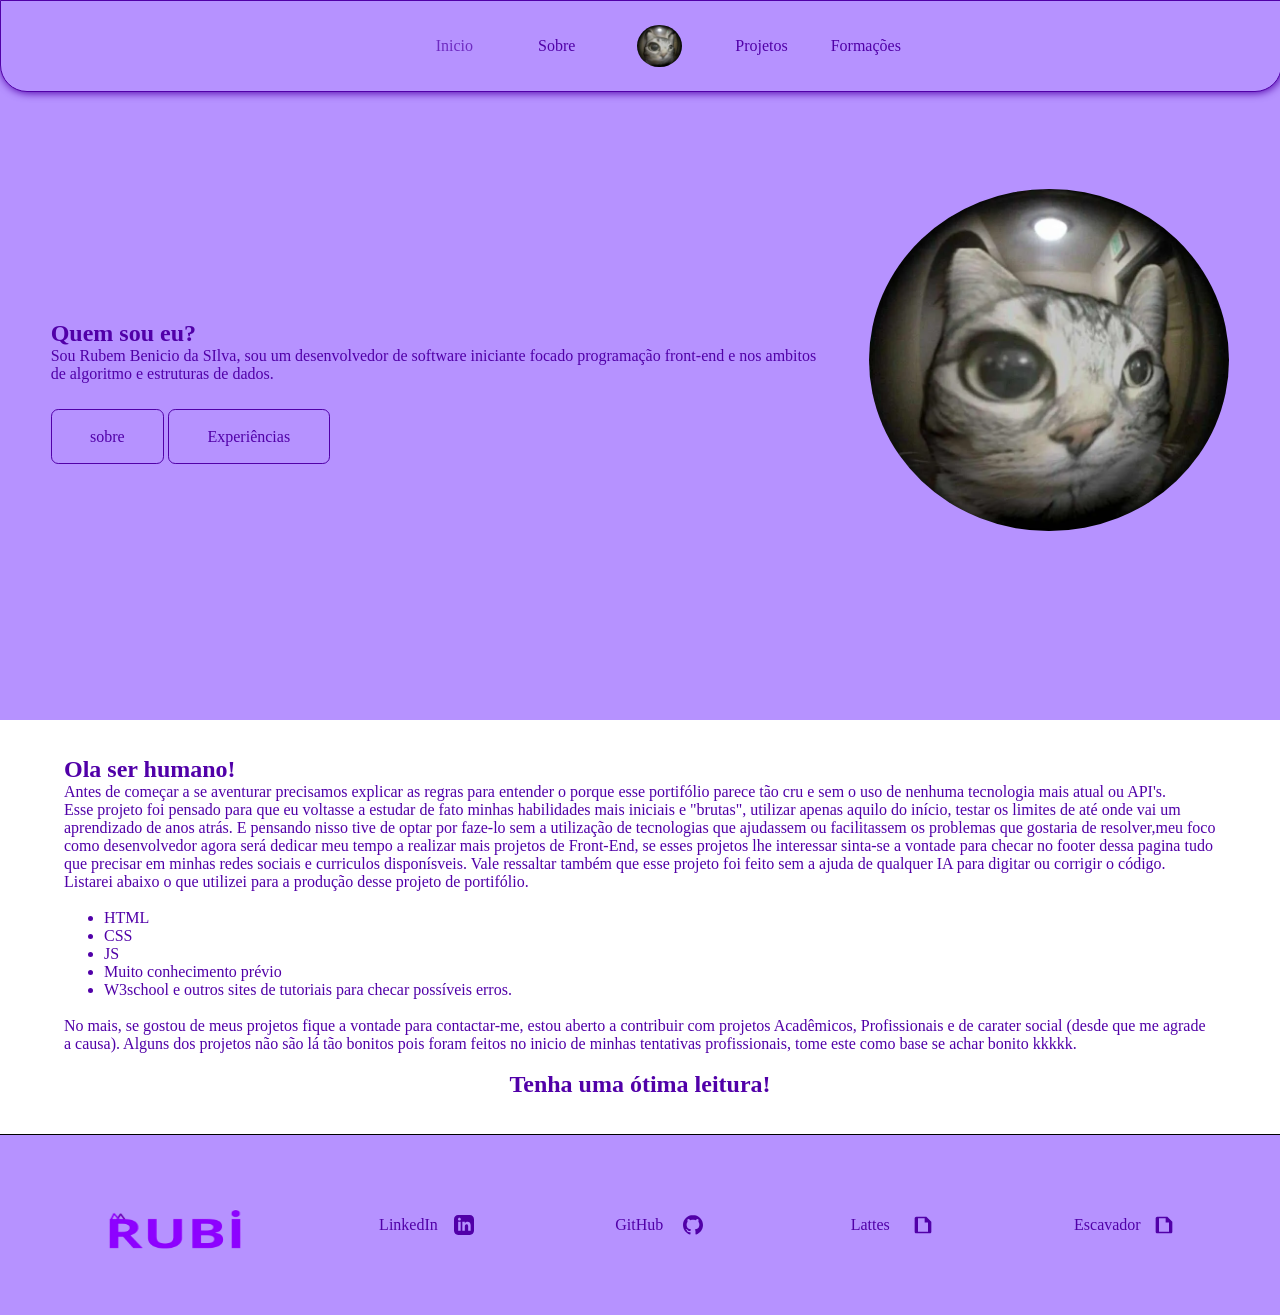
==== src/index.html @ ab5096b2 "Portifólio; V1" ====
<!DOCTYPE html>
<html lang="pt-br">

<head>
    <meta charset="UTF-8">
    <meta name="viewport" content="width=device-width, initial-scale=1.0">
    <title>Rubi - Inicio</title>
    <link rel="stylesheet" href="style.css">
    <link rel="shortcut icon" href="/assets/3fc21e823c2abfa0efb5ecb2fb145444.jpg" type="image/x-icon">
    <script src="../src/components/nav.js"></script>
    <script src="/src/components/footer.js" defer></script>
</head>

<body>
    <nav-bar></nav-bar>
    <main>
        <section class="primeiroContainer">
            <div>
                <h2>Quem sou eu?</h2>
                <p>Sou Rubem Benicio da SIlva, sou um desenvolvedor de software iniciante focado programação front-end e
                    nos ambitos de algoritmo e estruturas de dados.</p>
                <div class="botoesIniciais">
                    <a href="">sobre</a>
                    <a href="">Experiências</a>
                </div>
            </div>
            <img src="/assets/3fc21e823c2abfa0efb5ecb2fb145444.jpg" alt="">
        </section>
        <section class="segundoContainer">
            <div class="">
                <h2>Ola ser humano!</h2>
                <p>Antes de começar a se aventurar precisamos explicar as regras para entender o porque esse portifólio parece
                tão
                cru e sem o uso de nenhuma tecnologia mais atual ou API's.
            </p>
            <p>Esse projeto foi pensado para que eu voltasse a estudar de fato minhas habilidades mais iniciais e "brutas", utilizar apenas aquilo do início, testar os limites de até onde vai um aprendizado de anos atrás. E pensando nisso tive de optar por faze-lo sem a utilização de tecnologias que ajudassem ou facilitassem os problemas que gostaria de resolver,meu foco como desenvolvedor agora será dedicar meu tempo a realizar mais projetos de Front-End, se esses projetos lhe interessar sinta-se a vontade para checar no footer dessa pagina tudo que precisar em minhas redes sociais e curriculos disponísveis. Vale ressaltar também que esse projeto foi feito sem a ajuda de qualquer IA para digitar ou corrigir o código. Listarei abaixo o que utilizei para a produção desse projeto de portifólio.</p>
            <br>
            <ul>
                <li>HTML</li>
                <li>CSS</li>
                <li>JS</li>
                <li>Muito conhecimento prévio</li>
                <li>W3school e outros sites de tutoriais para checar possíveis erros.</li>

            </ul>
            <br>
            <p>No mais, se gostou de meus projetos fique a vontade para contactar-me, estou aberto a contribuir com projetos Acadêmicos, Profissionais e de carater social (desde que me agrade a causa). Alguns dos projetos não são lá tão bonitos pois foram feitos no inicio de minhas tentativas profissionais, tome este como base se achar bonito kkkkk. </p>
            <br>
            <h2 style="text-align: center;">Tenha uma ótima leitura!</h2>
            </div>

        </section>
    </main>
    <foo-ter></foo-ter>
</body>
<script src="main.js"></script>
</html>
---- src/style.css ----
*{
    box-sizing: border-box;
    margin: 0;
}

.primeiroContainer{
    width: 100%;
    height: 80vh;
    background-color: #b692ff;
    display: flex;
    flex-wrap: wrap;
    justify-content: space-evenly;
    align-items: center;
}
.primeiroContainer h2, p, .segundoContainer h2, p, ul{
    color: #5100a8;
    animation-name: to-left;
    animation-duration: 1000ms;
}
.botoesIniciais, .primeiroContainer div{
    width: 60vw;
    margin-top: 5vh;
}
.botoesIniciais a{
    color:#5100a8;
    text-decoration: none;
    padding: 2vh 3vw;
    border: #5100a8 solid 0.2vh;
    border-radius: .8vh;
    transition: .5s;
    animation-name: to-left;
    animation-duration: 1000ms;
}
.primeiroContainer img{
    width: 40vh;
    border-radius: 100%;
    animation-name: spin;
    animation-duration: 1000ms;    
}
.botoesIniciais a:hover{
    color: #fff;
    border: #fff 0.1vh solid;
}
.segundoContainer{
    width: 100%;
    padding-inline: 5vw;
    padding-block: 4vh;
}
@media (max-width:700px) {
    .primeiroContainer{
        margin-top: 5vh;
    }
    .segundoContainer{

    }
}
@keyframes spin{
    from{
        transform: rotate(0deg);
    }
    to{
        transform: rotate(360deg);
    }
}
@keyframes to-left{
    from{
        margin-left: -100vw;
    }
    to{
        margin-left: 0vw;
    }
}
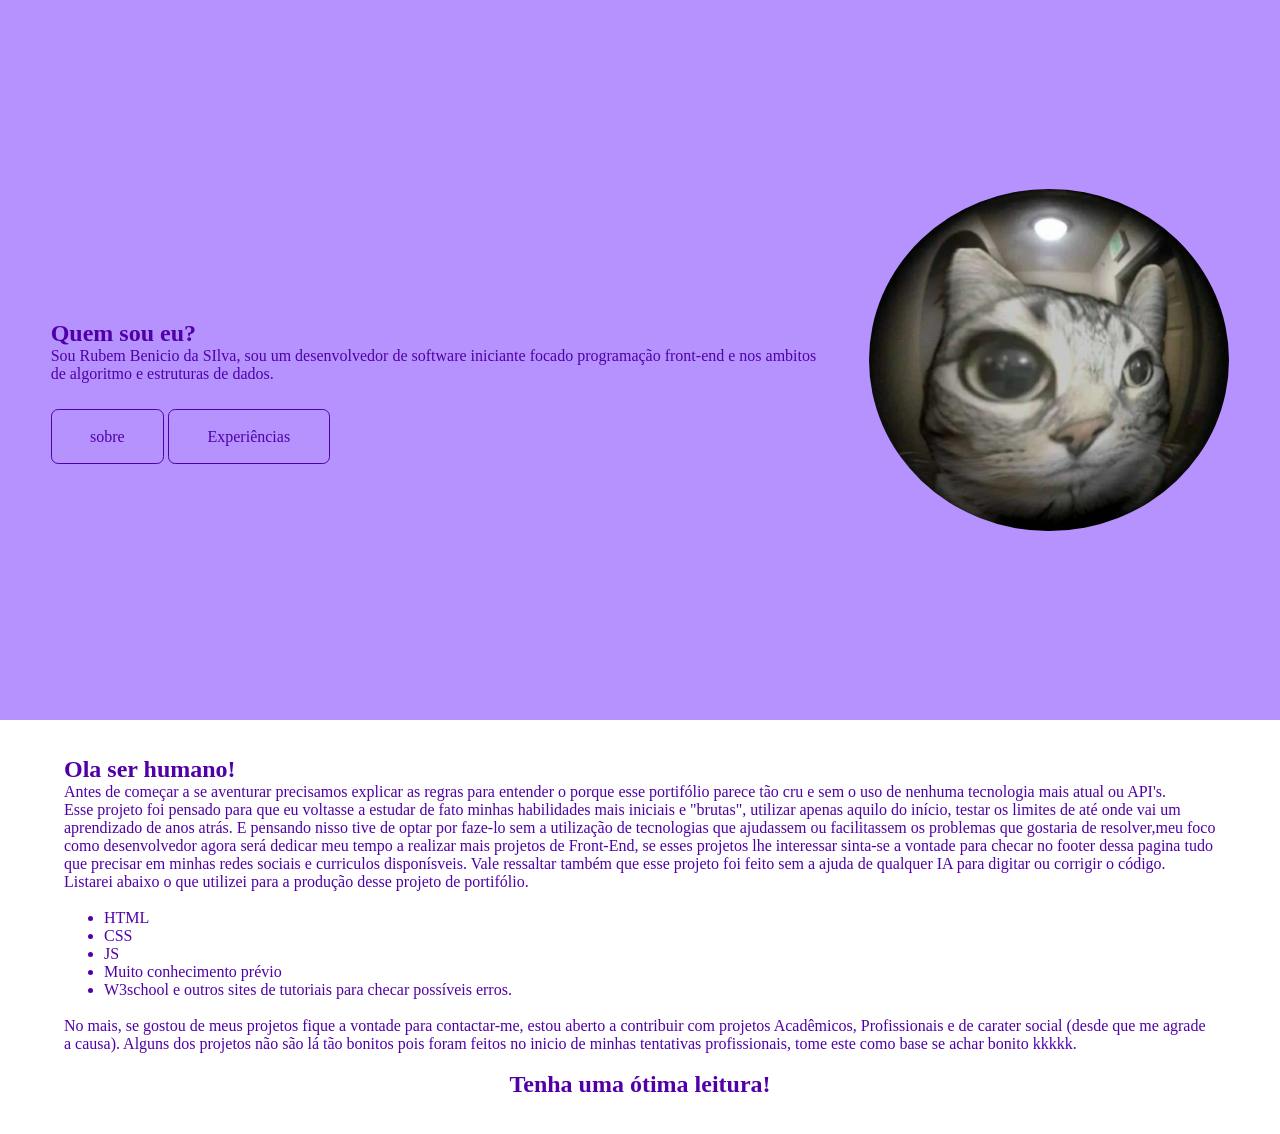
==== commit 73e5eb55: "Portifolio v1.1" ====
--- a/src/index.html
+++ b/src/index.html
@@ -7,8 +7,8 @@
     <title>Rubi - Inicio</title>
     <link rel="stylesheet" href="style.css">
     <link rel="shortcut icon" href="/assets/3fc21e823c2abfa0efb5ecb2fb145444.jpg" type="image/x-icon">
-    <script src="../src/components/nav.js"></script>
-    <script src="/src/components/footer.js" defer></script>
+    <script src="/components/nav.js"></script>
+    <script src="/components/footer.js" defer></script>
 </head>
 
 <body>
